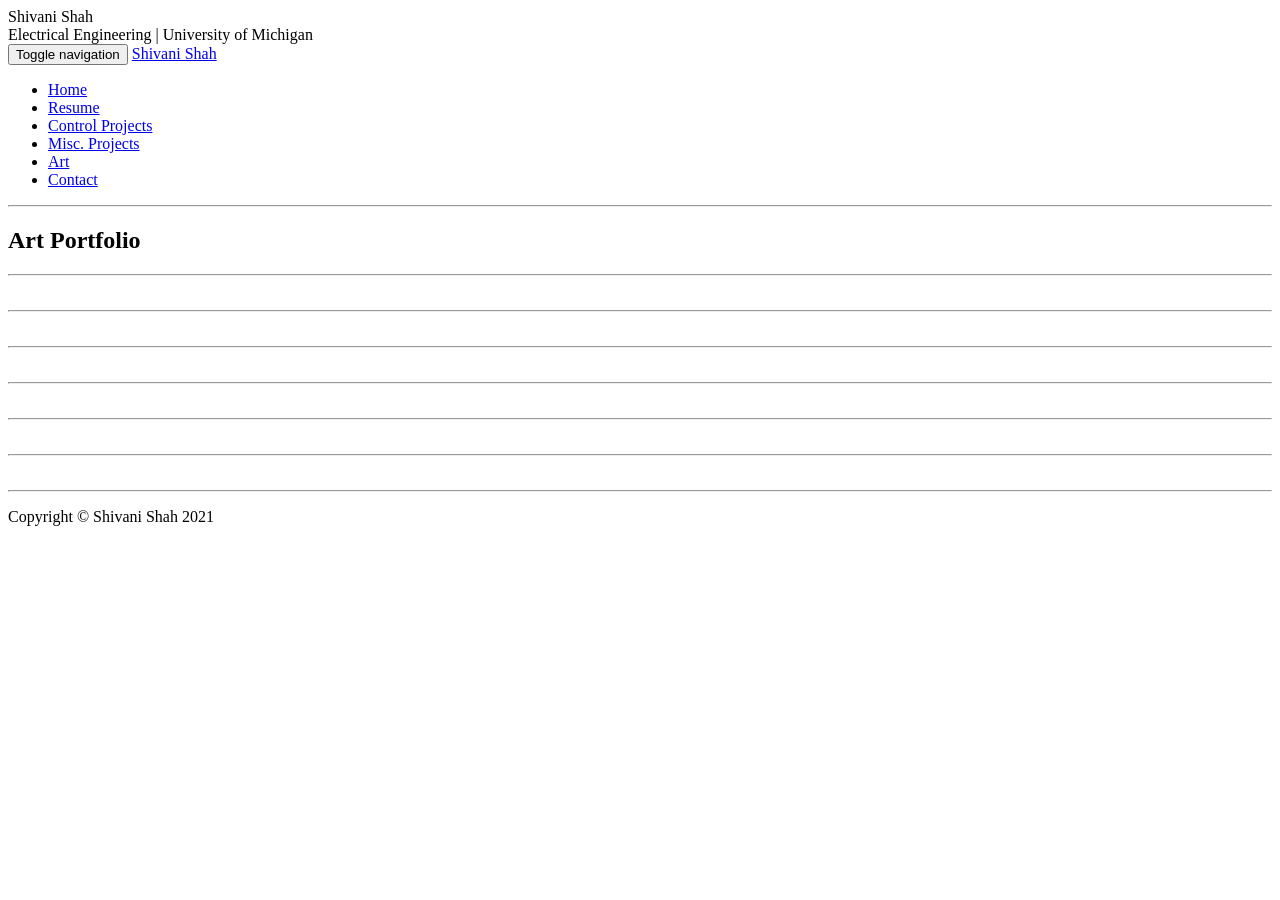
==== art.html @ 1b45f097 "fixed some bugs using claude" ====
<!DOCTYPE html>
<html lang="en">

<head>

    <meta charset="utf-8">
    <meta http-equiv="X-UA-Compatible" content="IE=edge">
    <meta name="viewport" content="width=device-width, initial-scale=1">
    <meta name="description" content="">
    <meta name="author" content="">
    <link rel="shortcut icon" 
      type="image/png" 
      href="img/favicon.png">

    <title>Shivani Shah - Art</title>

    <!-- Bootstrap Core CSS -->
    <link href="css/bootstrap.min.css" rel="stylesheet">

    <!-- Custom CSS -->
    <link href="css/business-casual.css" rel="stylesheet">

    <!-- Fonts -->
    <link href="https://fonts.googleapis.com/css?family=Open+Sans:300italic,400italic,600italic,700italic,800italic,400,300,600,700,800" rel="stylesheet" type="text/css">
    <link href="https://fonts.googleapis.com/css?family=Josefin+Slab:100,300,400,600,700,100italic,300italic,400italic,600italic,700italic" rel="stylesheet" type="text/css">

    <!-- HTML5 Shim and Respond.js IE8 support of HTML5 elements and media queries -->
    <!-- WARNING: Respond.js doesn't work if you view the page via file:// -->
    <!--[if lt IE 9]>
        <script src="https://oss.maxcdn.com/libs/html5shiv/3.7.0/html5shiv.js"></script>
        <script src="https://oss.maxcdn.com/libs/respond.js/1.4.2/respond.min.js"></script>
    <![endif]-->

</head>

<body>

    <div class="brand">Shivani Shah</div>
    <div class="address-bar">Electrical Engineering | University of Michigan </div>

    <!-- Navigation -->
    <nav class="navbar navbar-default" role="navigation">
        <div class="container">
            <!-- Brand and toggle get grouped for better mobile display -->
            <div class="navbar-header">
                <button type="button" class="navbar-toggle" data-toggle="collapse" data-target="#bs-example-navbar-collapse-1">
                    <span class="sr-only">Toggle navigation</span>
                    <span class="icon-bar"></span>
                    <span class="icon-bar"></span>
                    <span class="icon-bar"></span>
                </button>
                <!-- navbar-brand is hidden on larger screens, but visible when the menu is collapsed -->
                <a class="navbar-brand" href="index.html">Shivani Shah</a>
            </div>
            <!-- Collect the nav links, forms, and other content for toggling -->
            <div class="collapse navbar-collapse" id="bs-example-navbar-collapse-1">
                <ul class="nav navbar-nav">
                    <li>
                        <a href="index.html">Home</a>
                    </li>
                    <li>
                        <a href="resume.html">Resume</a>
                    </li>
                    <li>
                        <a href="controlProjects.html">Control Projects</a>
                    </li>
					<li>
                        <a href="projects.html">Misc. Projects</a>
                    </li>
                    <li>
                        <a href="art.html">Art</a>
                    </li>
                    <li>
                        <a href="contact.html">Contact</a>
                    </li>
                </ul>
            </div>
            <!-- /.navbar-collapse -->
        </div>
        <!-- /.container -->
    </nav>

    <div class="container">

        <div class="row">
            <div class="box">
                <div class="col-lg-12">
                    <hr>
                    <h2 class="intro-text text-center">
                        Art <strong>Portfolio</strong>
                    </h2>
                    <hr>
                </div>
                <div class="col-lg-12 text-center">
                    <img class="img-responsive img-border img-partial" src="img/art1.JPG" alt=""/>
                    <hr>
                </div>
                <div class="col-lg-12 text-center">
                    <img class="img-responsive img-border img-partial" src="img/art2.JPG" alt=""/>
                    <hr>
                </div>
                <div class="col-lg-12 text-center">
                    <img class="img-responsive img-border img-partial" src="img/art3.png" alt=""/>
                    <hr>
                </div>
                <div class="col-lg-12 text-center">
                    <img class="img-responsive img-border img-partial" src="img/art4.jpg" alt=""/>
                    <hr>
                </div>
                <div class="col-lg-12 text-center">
                    <img class="img-responsive img-border img-partial" src="img/art5.JPG" alt=""/>
                    <hr>
                </div>
                <div class="col-lg-12 text-center">
                    <img class="img-responsive img-border img-partial" src="img/art6.JPG" alt=""/>
                    <hr>
                </div>
            </div>
        </div>

    </div>
    <!-- /.container -->

    <footer>
        <div class="container">
            <div class="row">
                <div class="col-lg-12 text-center">
                    <p>Copyright &copy; Shivani Shah 2021</p>
                </div>
            </div>
        </div>
    </footer>

    <!-- jQuery -->
    <script src="js/jquery.js"></script>

    <!-- Bootstrap Core JavaScript -->
    <script src="js/bootstrap.min.js"></script>

</body>

</html>
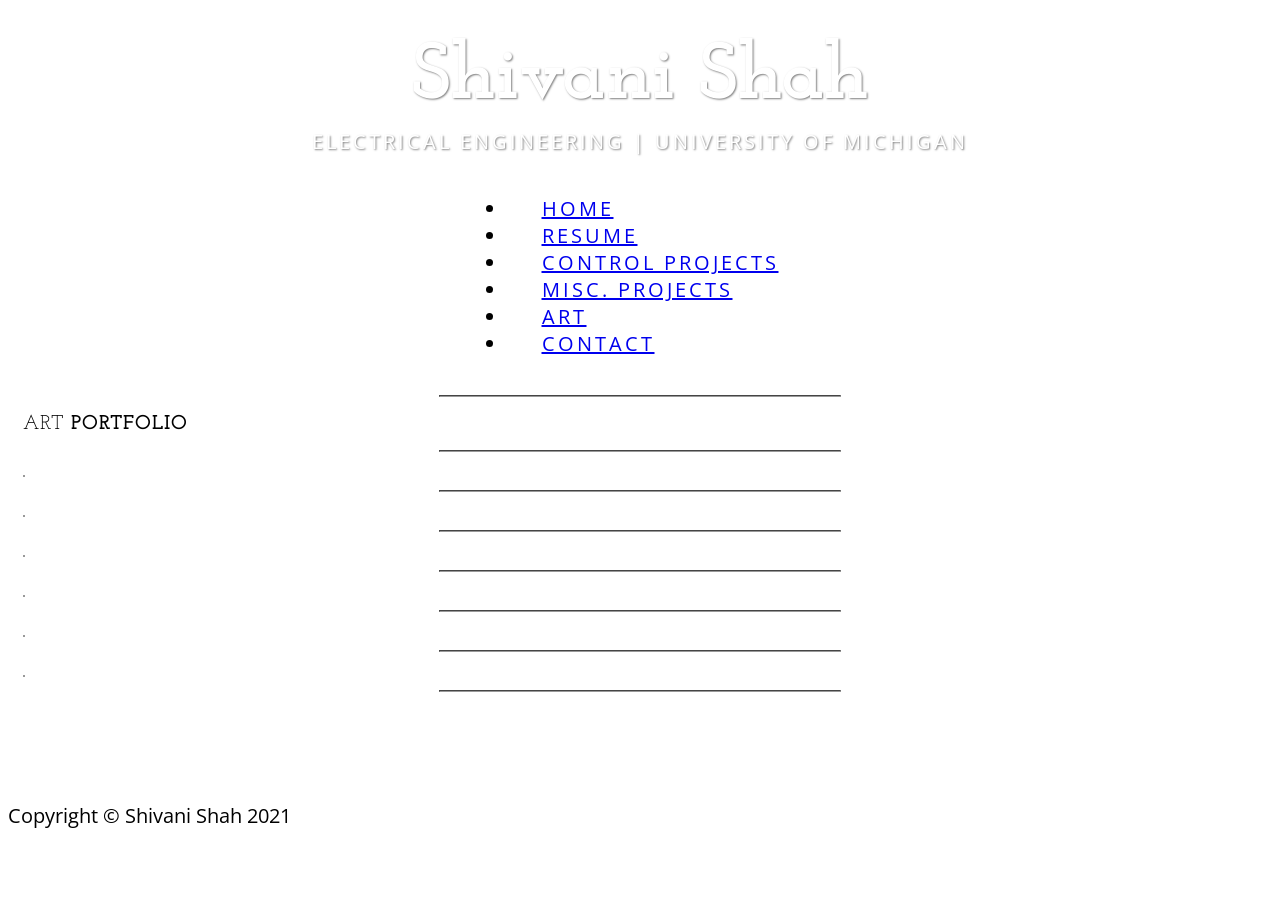
==== commit ffefd038: "updated resume and made site more mobile friendly" ====
--- a/art.html
+++ b/art.html
@@ -84,34 +84,34 @@
 
         <div class="row">
             <div class="box">
-                <div class="col-lg-12">
+                <div class="col-xs-12 col-lg-12">
                     <hr>
                     <h2 class="intro-text text-center">
                         Art <strong>Portfolio</strong>
                     </h2>
                     <hr>
                 </div>
-                <div class="col-lg-12 text-center">
+                <div class="col-xs-12 col-lg-12 text-center">
                     <img class="img-responsive img-border img-partial" src="img/art1.JPG" alt=""/>
                     <hr>
                 </div>
-                <div class="col-lg-12 text-center">
+                <div class="col-xs-12 col-lg-12 text-center">
                     <img class="img-responsive img-border img-partial" src="img/art2.JPG" alt=""/>
                     <hr>
                 </div>
-                <div class="col-lg-12 text-center">
+                <div class="col-xs-12 col-lg-12 text-center">
                     <img class="img-responsive img-border img-partial" src="img/art3.png" alt=""/>
                     <hr>
                 </div>
-                <div class="col-lg-12 text-center">
+                <div class="col-xs-12 col-lg-12 text-center">
                     <img class="img-responsive img-border img-partial" src="img/art4.jpg" alt=""/>
                     <hr>
                 </div>
-                <div class="col-lg-12 text-center">
+                <div class="col-xs-12 col-lg-12 text-center">
                     <img class="img-responsive img-border img-partial" src="img/art5.JPG" alt=""/>
                     <hr>
                 </div>
-                <div class="col-lg-12 text-center">
+                <div class="col-xs-12 col-lg-12 text-center">
                     <img class="img-responsive img-border img-partial" src="img/art6.JPG" alt=""/>
                     <hr>
                 </div>
@@ -124,7 +124,7 @@
     <footer>
         <div class="container">
             <div class="row">
-                <div class="col-lg-12 text-center">
+                <div class="col-xs-12 col-lg-12 text-center">
                     <p>Copyright &copy; Shivani Shah 2021</p>
                 </div>
             </div>
--- a/css/business-casual.css
+++ b/css/business-casual.css
@@ -0,0 +1,316 @@
+/*!
+ * Start Bootstrap - Business Casual (http://startbootstrap.com/)
+ * Copyright 2013-2016 Start Bootstrap
+ * Licensed under MIT (https://github.com/BlackrockDigital/startbootstrap/blob/gh-pages/LICENSE)
+ */
+
+body {
+    font-family: "Open Sans","Helvetica Neue",Helvetica,Arial,sans-serif;
+    background: url('../img/cb1.png') no-repeat center center fixed;
+    -webkit-background-size: cover;
+    -moz-background-size: cover;
+    background-size: cover;
+    -o-background-size: cover;
+}
+
+h1,
+h2,
+h3,
+h4,
+h6 {
+    text-transform: uppercase;
+    font-family: "Josefin Slab","Helvetica Neue",Helvetica,Arial,sans-serif;
+    font-weight: 700;
+    letter-spacing: 1px;
+}
+
+h5 {
+    font-size: 1.25em;
+    line-height: 1;
+    color: #000;
+}
+
+p {
+    font-size: 1.25em;
+    line-height: 1.6;
+    color: #000;
+}
+
+hr {
+    max-width: 400px;
+    border-color: #999999;
+}
+
+.brand,
+.address-bar {
+    display: none;
+}
+
+.navbar-brand {
+    text-transform: uppercase;
+    font-weight: 900;
+    letter-spacing: 2px;
+}
+
+.navbar-nav {
+    text-transform: uppercase;
+    font-weight: 400;
+    letter-spacing: 3px;
+}
+
+.img-full {
+    min-width: 100%;
+}
+
+.img-partial {
+    max-width: 75%;
+}
+
+.brand-before,
+.brand-name {
+    text-transform: capitalize;
+}
+
+.brand-before {
+    margin: 15px 0;
+}
+
+.brand-name {
+    margin: 0;
+    font-size: 4em;
+}
+
+.tagline-divider {
+    margin: 15px auto 3px;
+    max-width: 250px;
+    border-color: #999999;
+}
+
+.box {
+    margin-bottom: 20px;
+    padding: 30px 15px;
+    background: #fff;
+    background: rgba(255,255,255,0.9);
+}
+
+.intro-text {
+    text-transform: uppercase;
+    font-size: 1.25em;
+    font-weight: 400;
+    letter-spacing: 1px;
+}
+
+.img-border {
+    float: none;
+    margin: 0 auto 0;
+    border: #999999 solid 1px;
+}
+
+.img-left {
+    float: none;
+    margin: 0 auto 0;
+}
+
+.youtubevideowrap {
+    width: 80%;
+    max-width: 640px;
+    margin: 0 auto;
+}
+
+.video-container {
+	position:relative;
+	padding-bottom:56.25%;
+	height:0;
+	overflow:hidden;
+}
+
+.video-container iframe, .video-container object, .video-container embed {
+	position:absolute;
+	top:0;
+	left:0;
+	width:100%;
+	height:100%;
+}
+
+.resume-pdf-embed {
+    height: 1080px;
+    width: 100%;
+}
+
+footer {
+    background: #fff;
+    background: rgba(255,255,255,0.9);
+}
+
+footer p {
+    margin: 0;
+    padding: 50px 0;
+}
+
+@media screen and (min-width:1200px) {
+    .brand {
+        display: inherit;
+        margin: 0;
+        padding: 30px 0 10px;
+        text-align: center;
+        text-shadow: 1px 1px 2px rgba(0,0,0,0.5);
+        font-family: "Josefin Slab","Helvetica Neue",Helvetica,Arial,sans-serif;
+        font-size: 5em;
+        font-weight: 700;
+        line-height: normal;
+        color: #fff;
+    }
+
+    .top-divider {
+        margin-top: 0;
+    }
+
+    .img-left {
+        float: left;
+        margin-right: 25px;
+    }
+
+    .address-bar {
+        display: inherit;
+        margin: 0;
+        padding: 0 0 40px;
+        text-align: center;
+        text-shadow: 1px 1px 2px rgba(0,0,0,0.5);
+        text-transform: uppercase;
+        font-size: 1.25em;
+        font-weight: 400;
+        letter-spacing: 3px;
+        color: #fff;
+    }
+
+    .navbar {
+        border-radius: 0;
+    }
+
+    .navbar-header {
+        display: none;
+    }
+
+    .navbar {
+        min-height: 0;
+    }
+
+    .navbar-default {
+        border: none;
+        background: #fff;
+        background: rgba(255,255,255,0.9);
+    }
+
+    .nav>li>a {
+        padding: 35px;
+    }
+
+    .navbar-nav>li>a {
+        line-height: normal;
+    }
+
+    .navbar-nav {
+        display: table;
+        float: none;
+        margin: 0 auto;
+        table-layout: fixed;
+        font-size: 1.25em;
+    }
+	
+}
+
+@media screen and (min-width:1200px) {
+    .box:after {
+        content: '';
+        display: table;
+        clear: both;
+    }
+}
+
+@media (min-width: 992px) {
+    .product-item .product-item-title {
+      position: relative;
+      z-index: 1;
+      margin-bottom: -3rem;
+    }
+    .product-item .product-item-img {
+      position: relative;
+      z-index: 0;
+      max-width: 60vw;
+    }
+    .product-item .product-item-description {
+      position: relative;
+      z-index: 1;
+      margin-top: -3rem;
+      max-width: 50vw;
+    }
+  }
+
+/* Mobile styles */
+@media screen and (max-width: 767px) {
+    .box {
+        padding: 20px 10px;
+        margin-bottom: 15px;
+    }
+
+    .img-partial {
+        max-width: 100%;
+    }
+
+    p {
+        font-size: 1em;
+    }
+
+    h2 {
+        font-size: 1.4em;
+    }
+
+    .intro-text {
+        font-size: 1.1em;
+    }
+
+    footer p {
+        padding: 25px 0;
+    }
+
+    .resume-pdf-embed {
+        height: 500px;
+    }
+}
+
+/* Tablet styles */
+@media screen and (min-width: 768px) and (max-width: 1199px) {
+    .brand {
+        display: inherit;
+        margin: 0;
+        padding: 20px 0 5px;
+        text-align: center;
+        text-shadow: 1px 1px 2px rgba(0,0,0,0.5);
+        font-family: "Josefin Slab","Helvetica Neue",Helvetica,Arial,sans-serif;
+        font-size: 3.5em;
+        font-weight: 700;
+        line-height: normal;
+        color: #fff;
+    }
+
+    .address-bar {
+        display: inherit;
+        margin: 0;
+        padding: 0 0 20px;
+        text-align: center;
+        text-shadow: 1px 1px 2px rgba(0,0,0,0.5);
+        text-transform: uppercase;
+        font-size: 1em;
+        font-weight: 400;
+        letter-spacing: 2px;
+        color: #fff;
+    }
+
+    .img-partial {
+        max-width: 85%;
+    }
+
+    .resume-pdf-embed {
+        height: 800px;
+    }
+}
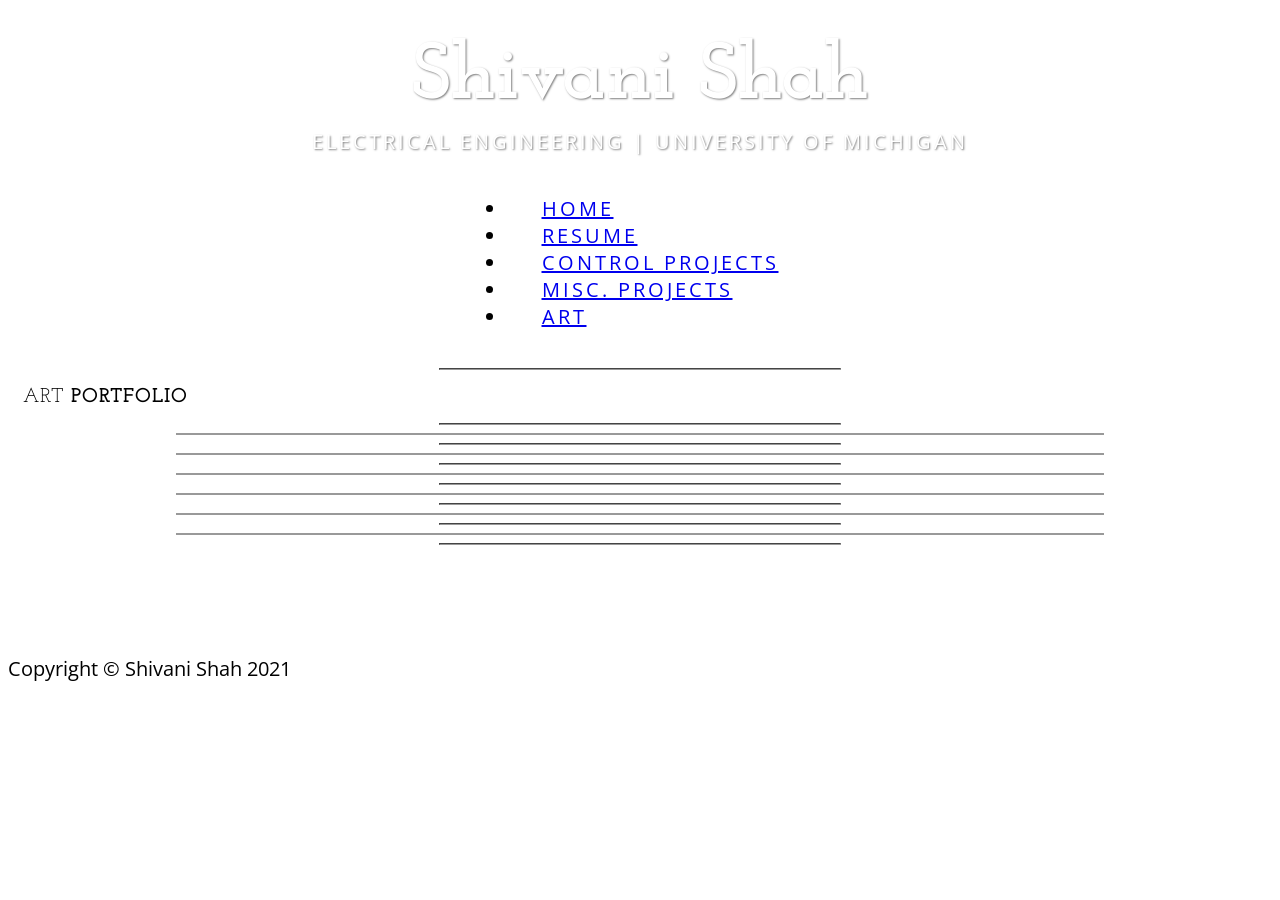
==== commit 3bdd0cf1: "made text legible on mobile, fixed some non centered images, removed contact page" ====
--- a/art.html
+++ b/art.html
@@ -70,9 +70,6 @@
                     <li>
                         <a href="art.html">Art</a>
                     </li>
-                    <li>
-                        <a href="contact.html">Contact</a>
-                    </li>
                 </ul>
             </div>
             <!-- /.navbar-collapse -->
--- a/css/business-casual.css
+++ b/css/business-casual.css
@@ -46,6 +46,12 @@
     display: none;
 }
 
+.navbar-default {
+    background: #fff;
+    background: rgba(255,255,255,0.9);
+    border: none;
+}
+
 .navbar-brand {
     text-transform: uppercase;
     font-weight: 900;
@@ -64,6 +70,8 @@
 
 .img-partial {
     max-width: 75%;
+    display: block;
+    margin: 0 auto;
 }
 
 .brand-before,
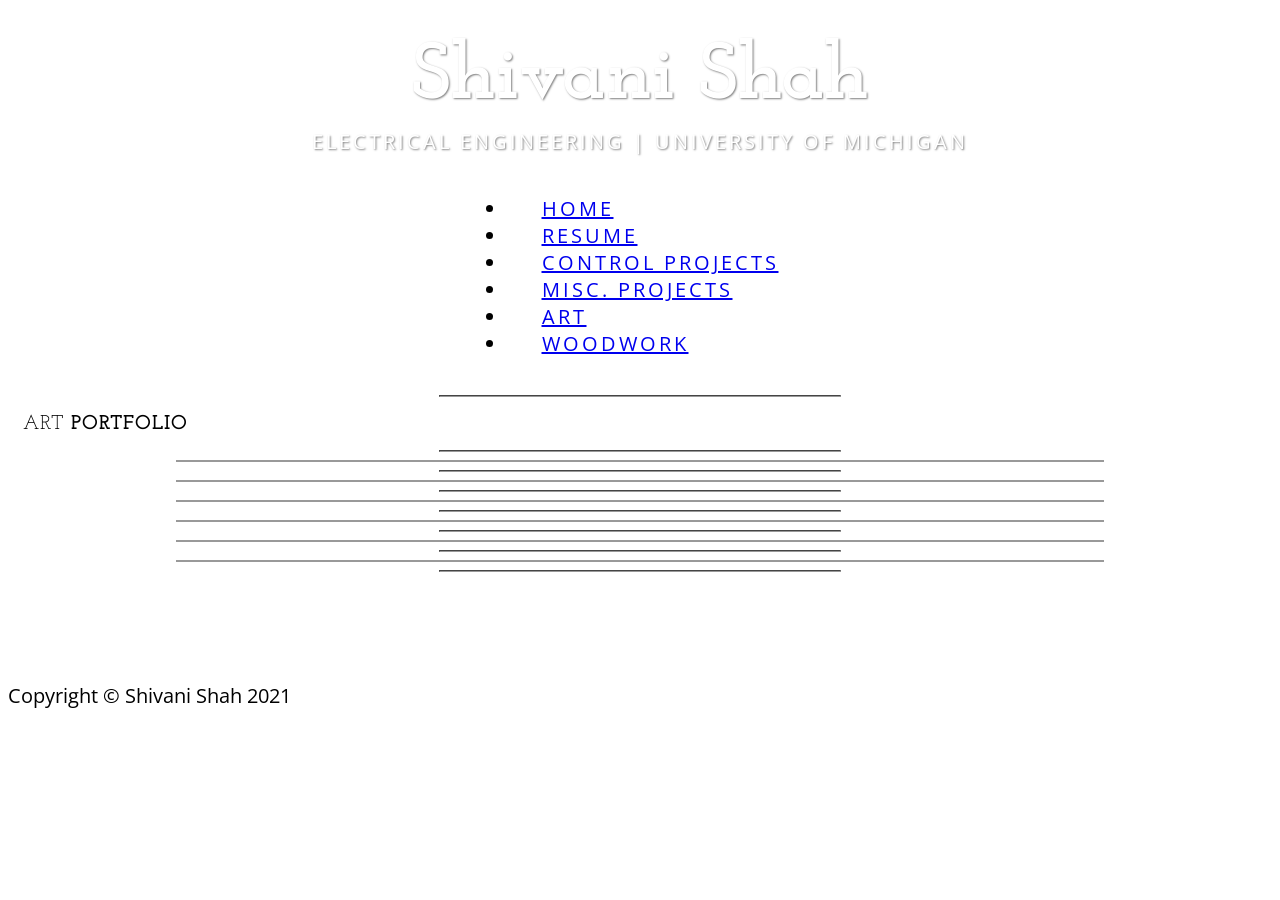
==== commit 1b53223e: "reduce woodworking to woodwork so the page labels would be one line" ====
--- a/art.html
+++ b/art.html
@@ -70,6 +70,9 @@
                     <li>
                         <a href="art.html">Art</a>
                     </li>
+                    <li>
+                        <a href="woodworking.html">Woodwork</a>
+                    </li>
                 </ul>
             </div>
             <!-- /.navbar-collapse -->
--- a/css/business-casual.css
+++ b/css/business-casual.css
@@ -46,12 +46,6 @@
     display: none;
 }
 
-.navbar-default {
-    background: #fff;
-    background: rgba(255,255,255,0.9);
-    border: none;
-}
-
 .navbar-brand {
     text-transform: uppercase;
     font-weight: 900;
@@ -99,6 +93,7 @@
     padding: 30px 15px;
     background: #fff;
     background: rgba(255,255,255,0.9);
+    overflow: hidden;
 }
 
 .intro-text {
@@ -227,12 +222,10 @@
 	
 }
 
-@media screen and (min-width:1200px) {
-    .box:after {
-        content: '';
-        display: table;
-        clear: both;
-    }
+.box:after {
+    content: '';
+    display: table;
+    clear: both;
 }
 
 @media (min-width: 992px) {
@@ -259,6 +252,8 @@
     .box {
         padding: 20px 10px;
         margin-bottom: 15px;
+        background: rgba(255,255,255,0.75);
+        overflow: hidden;
     }
 
     .img-partial {
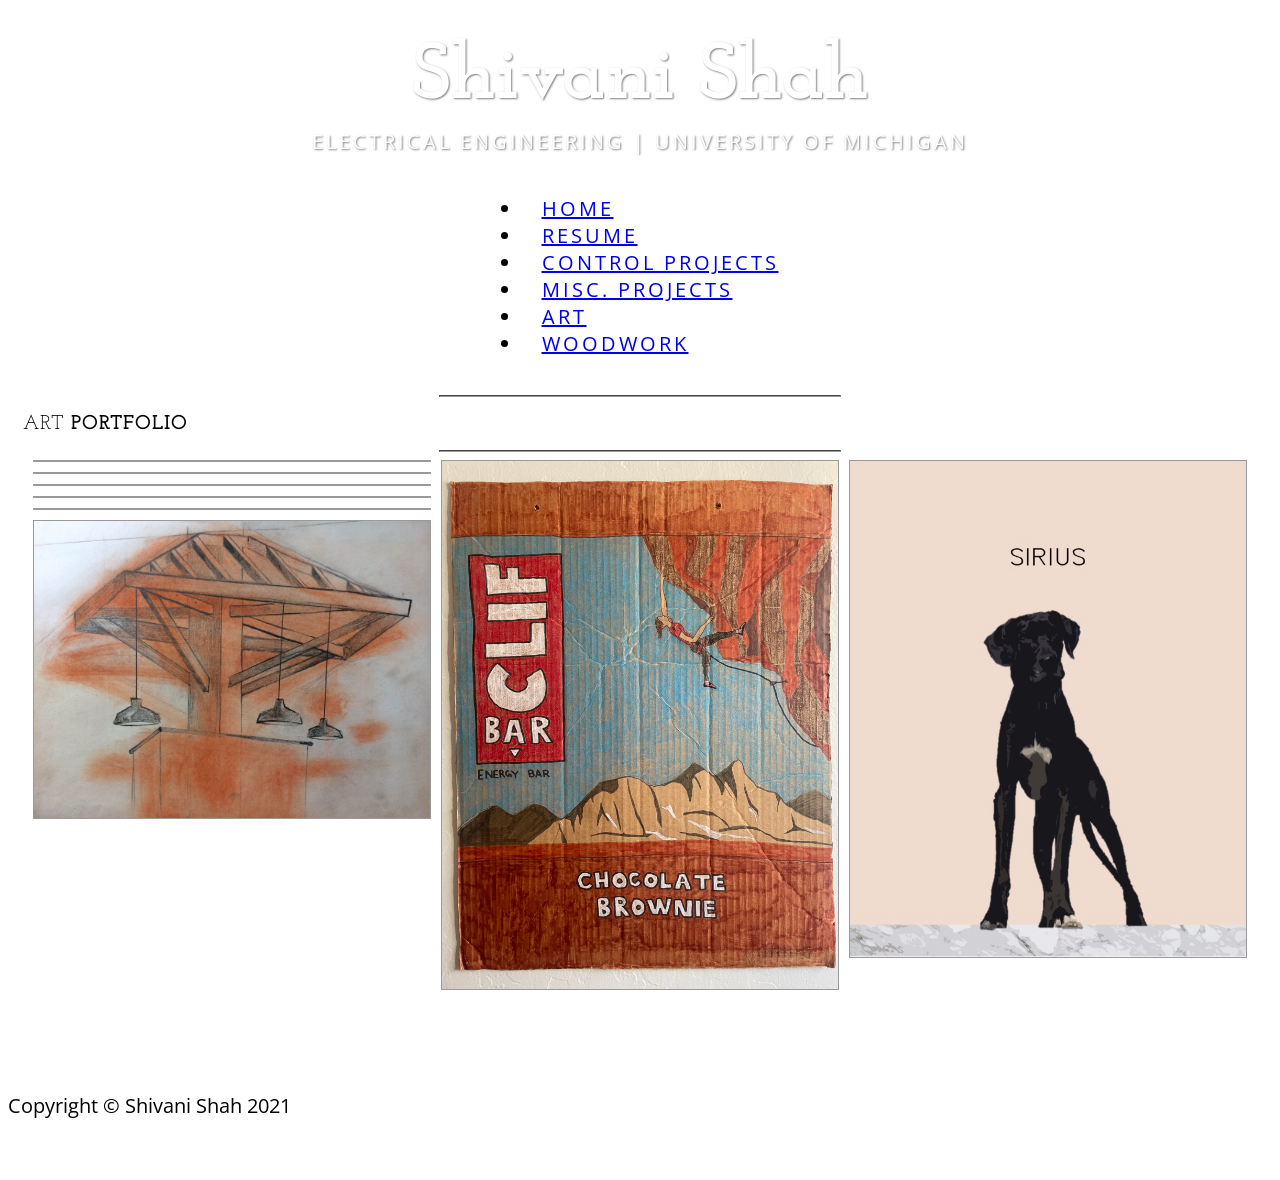
==== commit 8faa7153: "updated the art page to show more like the woodworking page" ====
--- a/art.html
+++ b/art.html
@@ -91,29 +91,100 @@
                     </h2>
                     <hr>
                 </div>
-                <div class="col-xs-12 col-lg-12 text-center">
-                    <img class="img-responsive img-border img-partial" src="img/art1.JPG" alt=""/>
-                    <hr>
-                </div>
-                <div class="col-xs-12 col-lg-12 text-center">
-                    <img class="img-responsive img-border img-partial" src="img/art2.JPG" alt=""/>
-                    <hr>
-                </div>
-                <div class="col-xs-12 col-lg-12 text-center">
-                    <img class="img-responsive img-border img-partial" src="img/art3.png" alt=""/>
-                    <hr>
-                </div>
-                <div class="col-xs-12 col-lg-12 text-center">
-                    <img class="img-responsive img-border img-partial" src="img/art4.jpg" alt=""/>
-                    <hr>
-                </div>
-                <div class="col-xs-12 col-lg-12 text-center">
-                    <img class="img-responsive img-border img-partial" src="img/art5.JPG" alt=""/>
-                    <hr>
-                </div>
-                <div class="col-xs-12 col-lg-12 text-center">
-                    <img class="img-responsive img-border img-partial" src="img/art6.JPG" alt=""/>
-                    <hr>
+                <style>
+                    .gallery {
+                        column-count: 3;
+                        column-gap: 10px;
+                        padding: 0 10px;
+                    }
+                    .gallery-item {
+                        break-inside: avoid;
+                        margin-bottom: 10px;
+                        border: 1px solid #999;
+                        cursor: pointer;
+                        transition: opacity 0.2s;
+                    }
+                    .gallery-item:hover {
+                        opacity: 0.8;
+                    }
+                    .gallery-item img {
+                        width: 100%;
+                        display: block;
+                    }
+                    .lightbox-overlay {
+                        display: none;
+                        position: fixed;
+                        top: 0;
+                        left: 0;
+                        width: 100%;
+                        height: 100%;
+                        background: rgba(0,0,0,0.85);
+                        z-index: 9999;
+                        justify-content: center;
+                        align-items: center;
+                        cursor: pointer;
+                    }
+                    .lightbox-overlay.active {
+                        display: flex;
+                    }
+                    .lightbox-overlay img {
+                        max-width: 90%;
+                        max-height: 90%;
+                        box-shadow: 0 0 30px rgba(0,0,0,0.5);
+                    }
+                    .lightbox-close {
+                        position: fixed;
+                        top: 20px;
+                        right: 30px;
+                        color: #fff;
+                        font-size: 40px;
+                        cursor: pointer;
+                        z-index: 10000;
+                        line-height: 1;
+                    }
+                    @media screen and (max-width: 767px) {
+                        .gallery {
+                            column-count: 1;
+                        }
+                    }
+                    @media screen and (min-width: 768px) and (max-width: 991px) {
+                        .gallery {
+                            column-count: 2;
+                        }
+                    }
+                </style>
+
+                <div class="gallery">
+                    <div class="gallery-item" onclick="openLightbox(this)">
+                        <img src="img/art1.JPG" alt=""/>
+                    </div>
+                    <div class="gallery-item" onclick="openLightbox(this)">
+                        <img src="img/art2.JPG" alt=""/>
+                    </div>
+                    <div class="gallery-item" onclick="openLightbox(this)">
+                        <img src="img/art3.png" alt=""/>
+                    </div>
+                    <div class="gallery-item" onclick="openLightbox(this)">
+                        <img src="img/art5.JPG" alt=""/>
+                    </div>
+                    <div class="gallery-item" onclick="openLightbox(this)">
+                        <img src="img/art6.JPG" alt=""/>
+                    </div>
+                    <div class="gallery-item" onclick="openLightbox(this)">
+                        <img src="img/art7.JPG" alt=""/>
+                    </div>
+                    <div class="gallery-item" onclick="openLightbox(this)">
+                        <img src="img/art8.JPG" alt=""/>
+                    </div>
+                    <div class="gallery-item" onclick="openLightbox(this)">
+                        <img src="img/art9.jpg" alt=""/>
+                    </div>
+                </div>
+
+                <!-- Lightbox -->
+                <div class="lightbox-overlay" id="lightbox" onclick="closeLightbox()">
+                    <span class="lightbox-close">&times;</span>
+                    <img id="lightbox-img" src="" alt=""/>
                 </div>
             </div>
         </div>
@@ -137,6 +208,23 @@
     <!-- Bootstrap Core JavaScript -->
     <script src="js/bootstrap.min.js"></script>
 
+    <!-- Lightbox Script -->
+    <script>
+        function openLightbox(item) {
+            var img = item.querySelector('img');
+            var lightboxImg = document.getElementById('lightbox-img');
+            lightboxImg.src = img.src;
+            lightboxImg.className = img.className || '';
+            document.getElementById('lightbox').classList.add('active');
+        }
+        function closeLightbox() {
+            document.getElementById('lightbox').classList.remove('active');
+        }
+        document.addEventListener('keydown', function(e) {
+            if (e.key === 'Escape') closeLightbox();
+        });
+    </script>
+
 </body>
 
 </html>
--- a/css/business-casual.css
+++ b/css/business-casual.css
@@ -112,6 +112,12 @@
 .img-left {
     float: none;
     margin: 0 auto 0;
+    border-radius: 50%;
+    width: 250px;
+    height: 250px;
+    object-fit: cover;
+    border: 3px solid #999999;
+    display: block;
 }
 
 .youtubevideowrap {
@@ -136,8 +142,8 @@
 }
 
 .resume-pdf-embed {
-    height: 1080px;
     width: 100%;
+    aspect-ratio: 8.5 / 11;
 }
 
 footer {
@@ -171,6 +177,8 @@
     .img-left {
         float: left;
         margin-right: 25px;
+        width: 225px;
+        height: 225px;
     }
 
     .address-bar {
@@ -205,7 +213,7 @@
     }
 
     .nav>li>a {
-        padding: 35px;
+        padding: 35px 20px;
     }
 
     .navbar-nav>li>a {
@@ -276,9 +284,6 @@
         padding: 25px 0;
     }
 
-    .resume-pdf-embed {
-        height: 500px;
-    }
 }
 
 /* Tablet styles */
@@ -313,7 +318,4 @@
         max-width: 85%;
     }
 
-    .resume-pdf-embed {
-        height: 800px;
-    }
 }
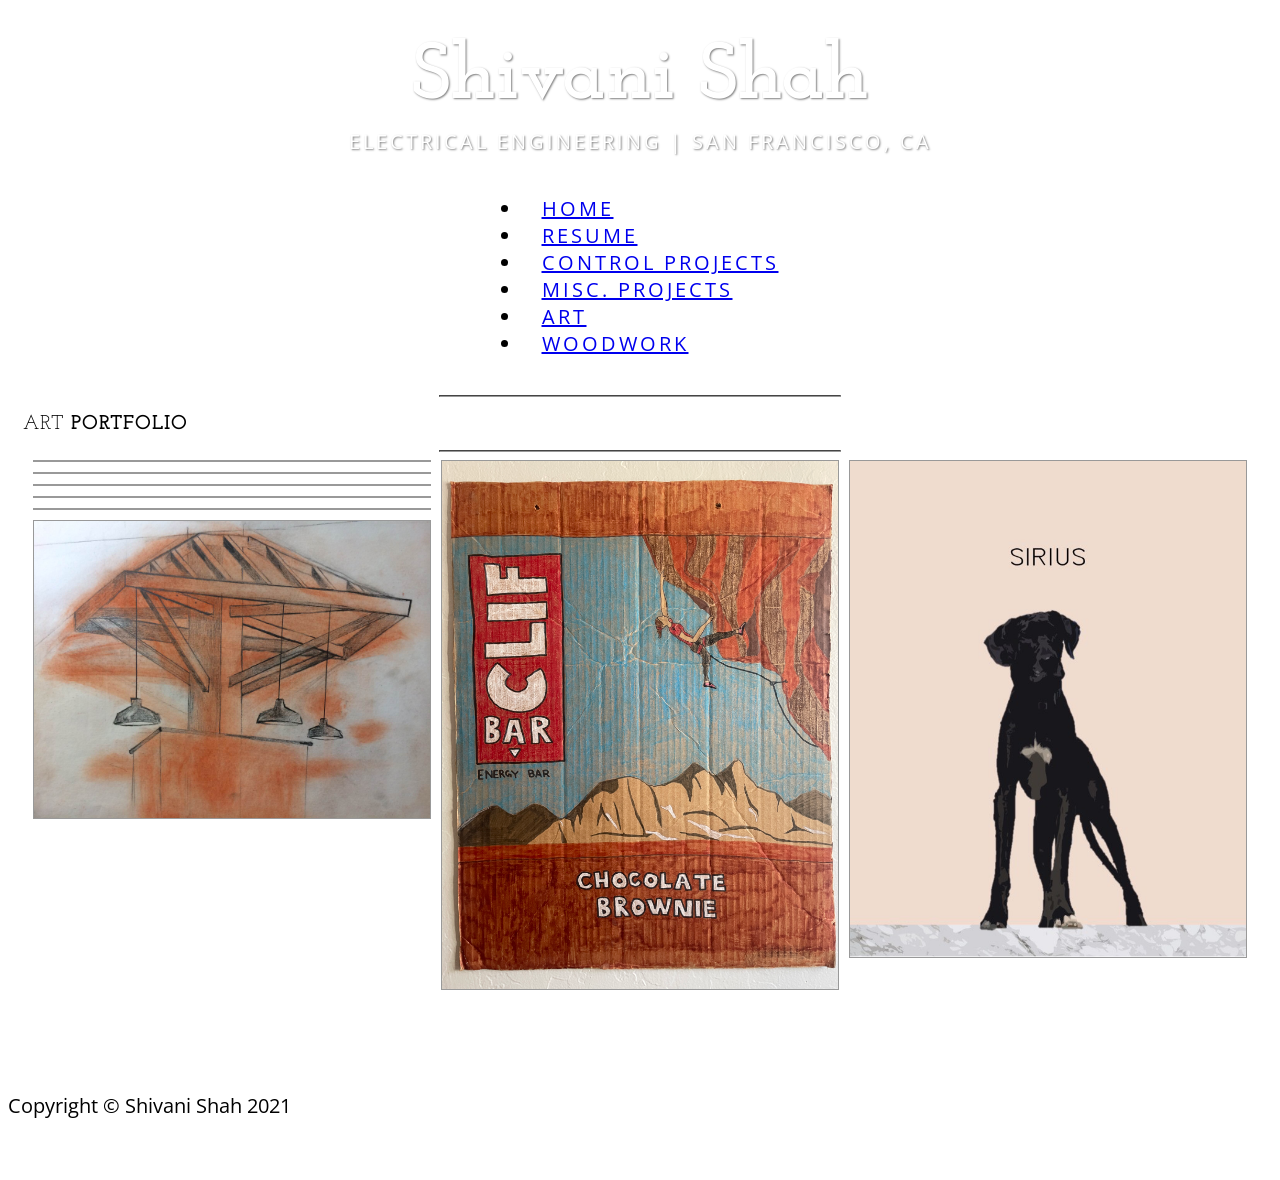
==== commit 2dd38e97: "updated my resume to say sf as my home location" ====
--- a/art.html
+++ b/art.html
@@ -36,7 +36,7 @@
 <body>
 
     <div class="brand">Shivani Shah</div>
-    <div class="address-bar">Electrical Engineering | University of Michigan </div>
+    <div class="address-bar">Electrical Engineering | San Francisco, CA </div>
 
     <!-- Navigation -->
     <nav class="navbar navbar-default" role="navigation">
--- a/css/business-casual.css
+++ b/css/business-casual.css
@@ -116,7 +116,7 @@
     width: 250px;
     height: 250px;
     object-fit: cover;
-    border: 3px solid #999999;
+    border: 3px solid #2c1e08;
     display: block;
 }
 
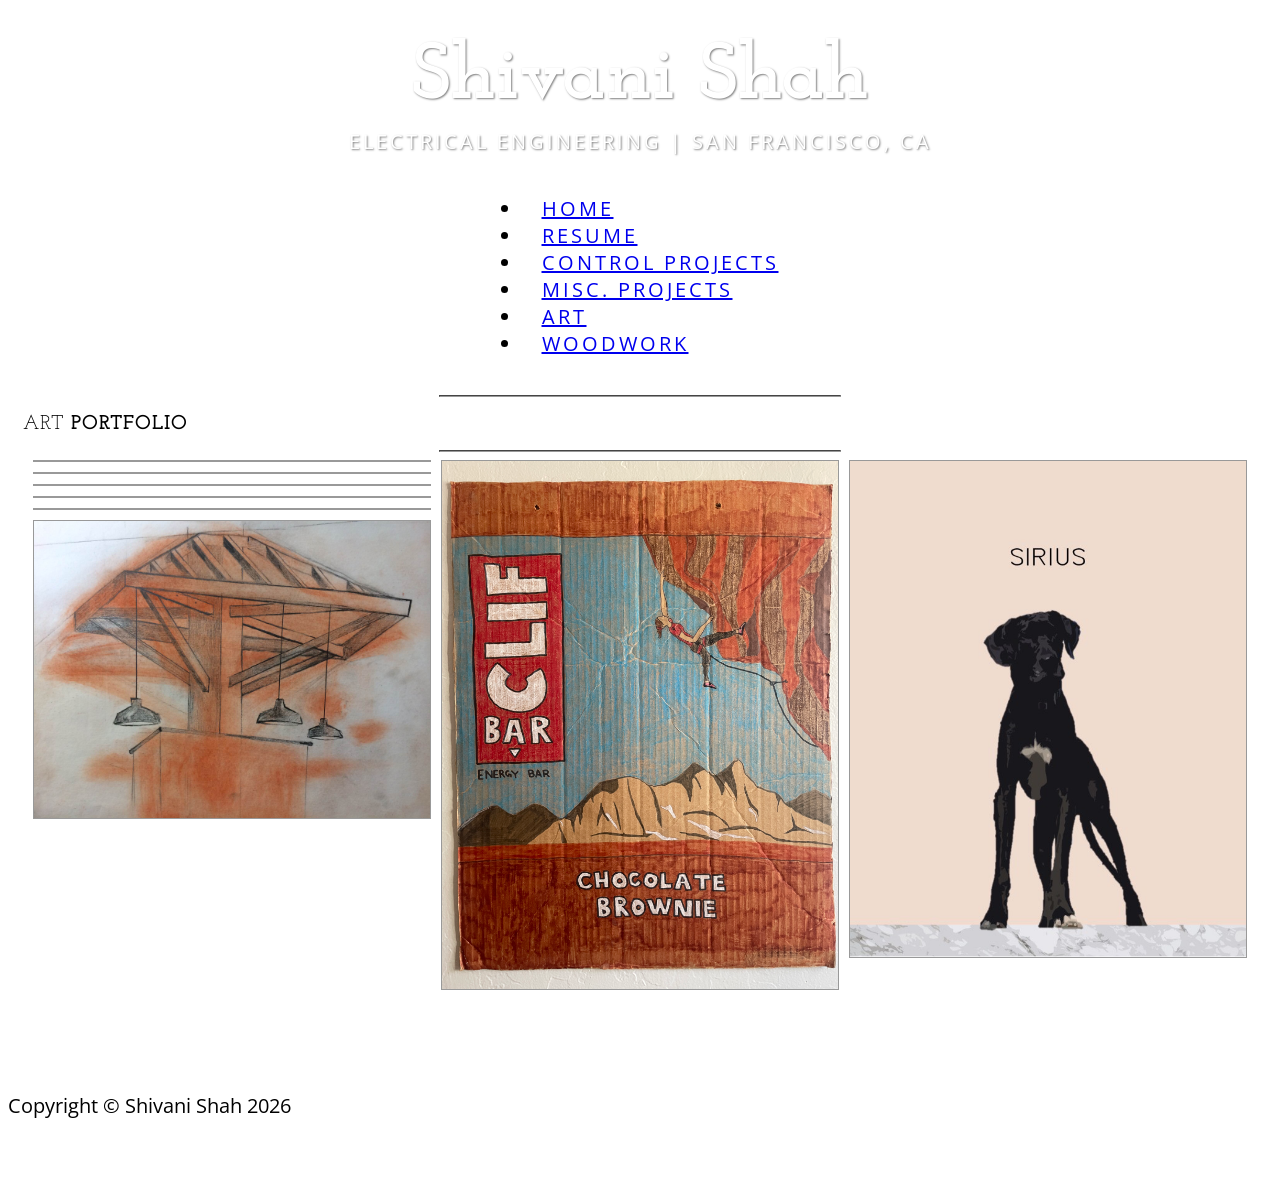
==== commit fbb9a045: "updated copyright to 2026" ====
--- a/art.html
+++ b/art.html
@@ -196,7 +196,7 @@
         <div class="container">
             <div class="row">
                 <div class="col-xs-12 col-lg-12 text-center">
-                    <p>Copyright &copy; Shivani Shah 2021</p>
+                    <p>Copyright &copy; Shivani Shah 2026</p>
                 </div>
             </div>
         </div>
